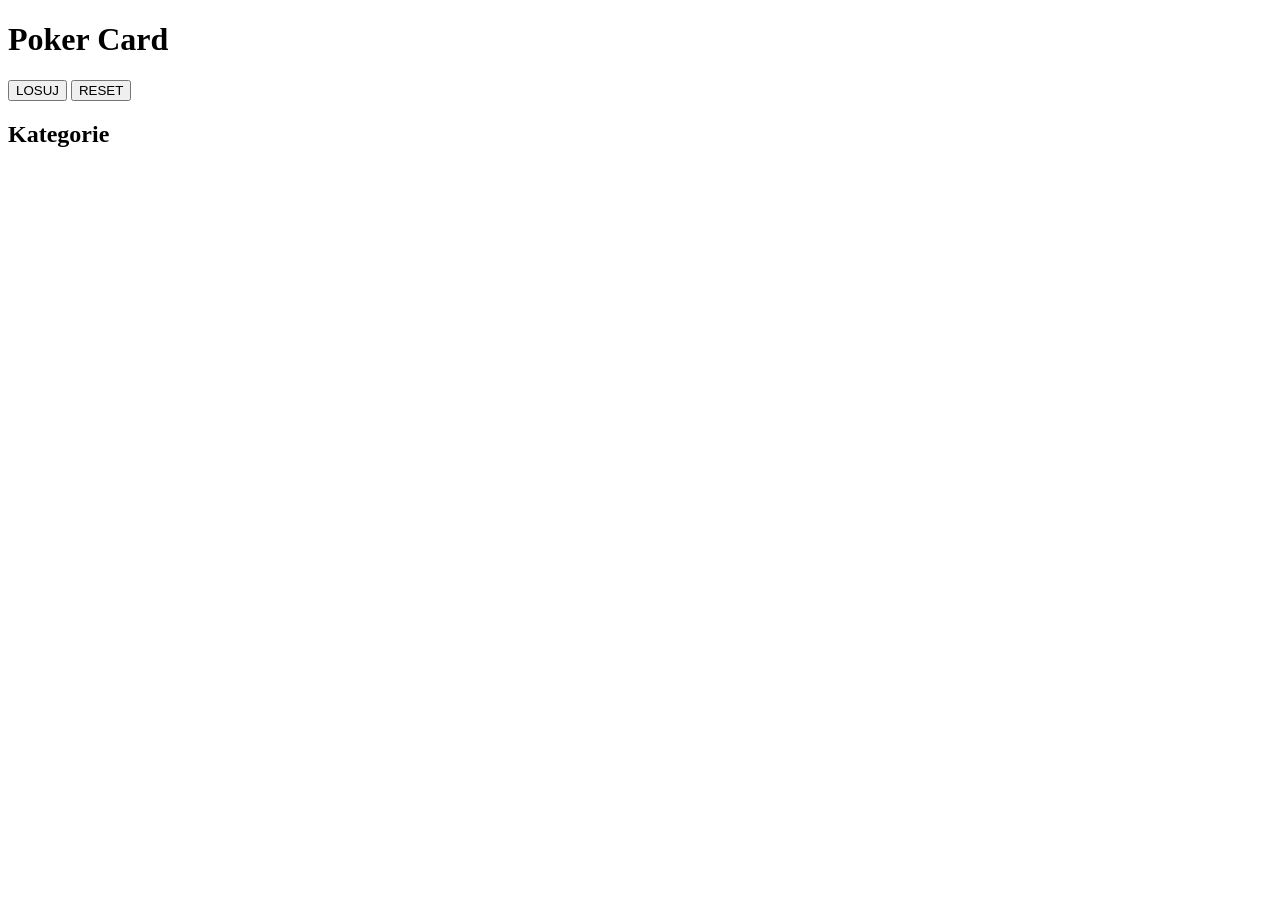
==== game/index.html @ b56349b6 "Create index.html" ====
<!DOCTYPE html>
<html>
    <head>
        <meta charset="UTF-8">
        <meta name="viewport" content="width=device-width, initial-scale=1.0">
        <title>Poker Card</title>
        <link rel="stylesheet" href="style.css">
    </head>
    <body>
        <div class="game-wrapper">
            <header class="top-bar">
                <h1>Poker Card</h1>
                <div class="game-info">
                    <div id="round-info"></div>
                    <div id="scoreboard"></div>
                </div>
            </header>
            <main class="table-area">
                <div class="deck-area">
                    <div id="deck-pile" class="deck"></div>
                </div>
                <div id="hand-container" class="hand"></div>
                <div class="controls">
                    <button id="draw-btn" onclick="handleDraw()">LOSUJ</button>
                    <button id="reset-btn" onclick="restartGame()">RESET</button>
                </div>
            </main>
            <aside class="categories-panel">
                <h2>Kategorie</h2>
                <div id="category-buttons"></div>
            </aside>
        </div>
        <script src="script.js"></script>
    </body>
</html>
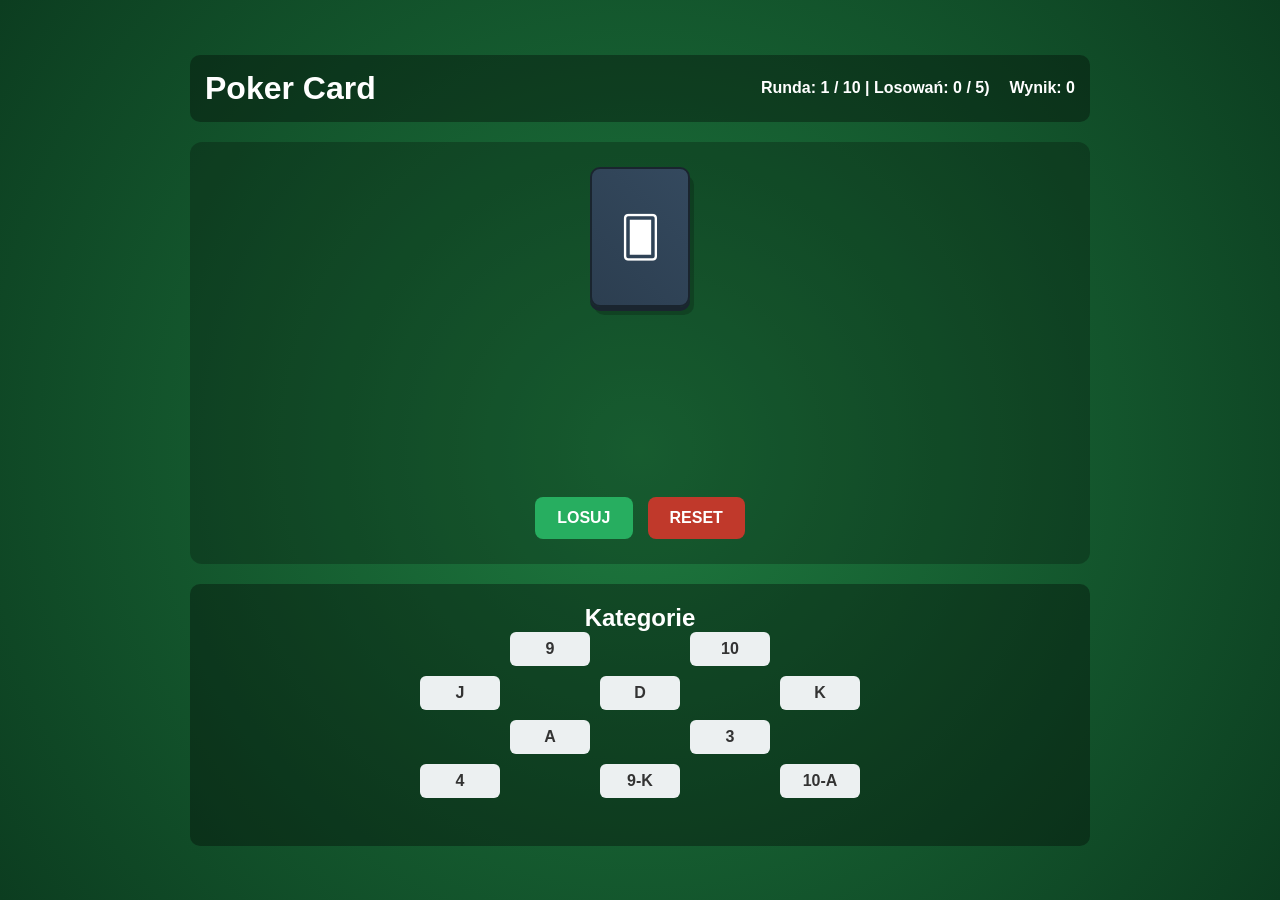
==== commit 96e3c152: "Update index.html" ====
--- a/game/index.html
+++ b/game/index.html
@@ -4,7 +4,7 @@
         <meta charset="UTF-8">
         <meta name="viewport" content="width=device-width, initial-scale=1.0">
         <title>Poker Card</title>
-        <link rel="stylesheet" href="style.css">
+        <link rel="stylesheet" href="css/style.css">
     </head>
     <body>
         <div class="game-wrapper">
@@ -30,6 +30,6 @@
                 <div id="category-buttons"></div>
             </aside>
         </div>
-        <script src="script.js"></script>
+        <script src="js/script.js"></script>
     </body>
 </html>
--- a/game/css/style.css
+++ b/game/css/style.css
@@ -0,0 +1,302 @@
+:root{
+    --card-w:100px;
+    --card-h:140px;
+}
+
+*{
+    box-sizing:border-box;
+    margin:0;
+    padding:0;
+    font-family:sans-serif;
+}
+
+body{
+
+    min-height:100vh;
+
+    background:
+    radial-gradient(circle at center,#1e7a3f,#0c3d20);
+
+    display:flex;
+    justify-content:center;
+    align-items:center;
+
+    color:white;
+}
+
+.game-wrapper{
+
+    width:900px;
+    max-width:95vw;
+
+    display:grid;
+
+    grid-template-rows:
+    auto
+    1fr
+    auto;
+
+    gap:20px;
+}
+
+.top-bar{
+
+    display:flex;
+    justify-content:space-between;
+    align-items:center;
+
+    background:rgba(0,0,0,0.35);
+
+    padding:15px;
+
+    border-radius:10px;
+}
+
+.game-info{
+    display:flex;
+    gap:20px;
+    font-weight:bold;
+}
+
+.table-area{
+
+    display:flex;
+    flex-direction:column;
+    align-items:center;
+
+    gap:25px;
+
+    padding:25px;
+
+    background:rgba(0,0,0,0.25);
+
+    border-radius:12px;
+}
+
+.deck{
+
+    width:var(--card-w);
+    height:var(--card-h);
+
+    background:linear-gradient(45deg,#2c3e50,#34495e);
+
+    border-radius:10px;
+
+    border:2px solid #1a252f;
+
+    position:relative;
+
+    box-shadow:
+    0 4px 0 #1a252f,
+    4px 8px 0 rgba(0,0,0,0.2);
+}
+
+.deck::after{
+
+    content:"🂠";
+
+    font-size:40px;
+
+    position:absolute;
+    top:50%;
+    left:50%;
+
+    transform:translate(-50%,-50%);
+}
+
+.hand{
+
+    display:flex;
+
+    gap:12px;
+
+    min-height:var(--card-h);
+
+    flex-wrap:wrap;
+    justify-content:center;
+}
+
+.card{
+
+    width:var(--card-w);
+    height:var(--card-h);
+
+    background:white;
+
+    border-radius:10px;
+
+    border:2px solid #222;
+
+    display:flex;
+    align-items:center;
+    justify-content:center;
+
+    font-size:28px;
+
+    cursor:pointer;
+
+    transition:.3s;
+
+    box-shadow:0 6px 12px rgba(0,0,0,0.3);
+}
+
+.card.selected{
+
+    transform:translateY(-10px) scale(1.05);
+
+    border-color:#e74c3c;
+    }
+
+    .controls{
+
+    display:flex;
+    gap:15px;
+}
+
+button{
+
+    padding:12px 22px;
+
+    border:none;
+
+    border-radius:8px;
+
+    font-size:16px;
+
+    font-weight:bold;
+
+    cursor:pointer;
+
+    transition:.2s;
+}
+
+#draw-btn{
+    background:#27ae60;
+    color:white;
+}
+
+#draw-btn:hover{
+    background:#2ecc71;
+}
+
+#reset-btn{
+    background:#c0392b;
+    color:white;
+}
+
+#reset-btn:hover{
+    background:#e74c3c;
+}
+
+.categories-panel{
+
+    background:rgba(0,0,0,0.35);
+
+    padding:20px;
+
+    border-radius:10px;
+
+    text-align:center;
+}
+
+#category-buttons{
+
+    display:grid;
+
+    grid-template-columns:repeat(5,80px);
+
+    gap:10px;
+
+    justify-content:center;
+}
+
+.information-containter-btn{
+
+    padding:8px;
+
+    background:#ecf0f1;
+
+    border:none;
+
+    border-radius:6px;
+
+    font-weight:bold;
+
+    cursor:pointer;
+
+    color:#333;
+}
+
+/* ===================== */
+/* 📱 MOBILE RESPONSIVE */
+/* ===================== */
+
+@media (max-width:700px){
+
+    :root{
+        --card-w:70px;
+        --card-h:100px;
+    }
+
+    .top-bar{
+
+        flex-direction:column;
+
+        gap:10px;
+
+        text-align:center;
+    }
+
+    .game-info{
+        flex-direction:column;
+        gap:5px;
+    }
+
+    .controls{
+
+        width:100%;
+
+        justify-content:center;
+    }
+
+    button{
+
+        flex:1;
+
+        font-size:14px;
+        padding:10px;
+    }
+
+    #category-buttons{
+
+        grid-template-columns:repeat(4,1fr);
+
+        width:100%;
+    }
+
+    .categories-panel{
+        padding:15px;
+    }
+
+}
+
+@media (max-width:420px){
+
+    :root{
+        --card-w:60px;
+        --card-h:85px;
+    }
+
+    .card{
+        font-size:20px;
+    }
+
+    button{
+        font-size:13px;
+    }
+
+    h1{
+        font-size:22px;
+    }
+
+}
